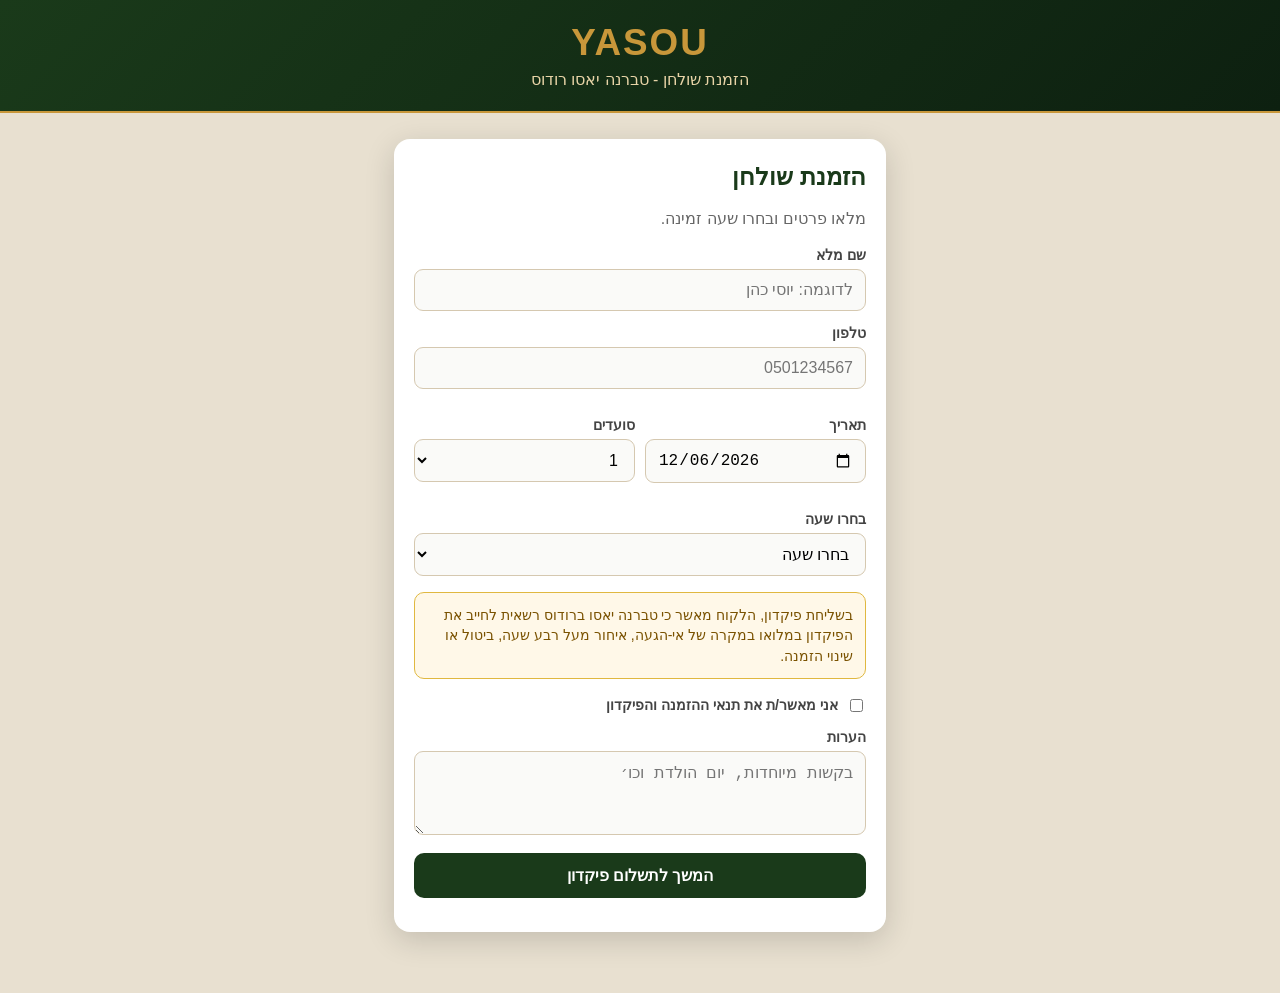
==== booking/index.html @ 4034d5fc "Add files via upload" ====
<!doctype html>
<html lang="he" dir="rtl">
<head>
<meta charset="UTF-8">
<meta name="viewport" content="width=device-width, initial-scale=1.0">
<title>הזמנת שולחן | Yasou Taverna</title>
<link rel="stylesheet" href="css/booking.css">
</head>
<body>
<header class="hero">
  <div class="brand">YASOU</div>
  <p>הזמנת שולחן - טברנה יאסו רודוס</p>
</header>

<main class="wrap">
  <section class="card" id="stepForm">
    <h1>הזמנת שולחן</h1>
    <p class="muted">מלאו פרטים ובחרו שעה זמינה.</p>

    <div class="field"><label>שם מלא</label><input id="customerName" autocomplete="name" placeholder="לדוגמה: יוסי כהן"></div>
    <div class="field"><label>טלפון</label><input id="phone" inputmode="tel" autocomplete="tel" placeholder="0501234567"></div>

    <div class="row">
      <div class="field"><label>תאריך</label><input id="date" type="date"></div>
      <div class="field"><label>סועדים</label><select id="guests"></select></div>
    </div>

    <div class="field">
      <label>בחרו שעה</label>
      <select id="time"><option value="">בחרו שעה</option></select>
    </div>

    <div class="legal">
      בשליחת פיקדון, הלקוח מאשר כי טברנה יאסו ברודוס רשאית לחייב את הפיקדון במלואו במקרה של אי-הגעה, איחור מעל רבע שעה, ביטול או שינוי הזמנה.
    </div>

    <label class="agree"><input type="checkbox" id="agree"> אני מאשר/ת את תנאי ההזמנה והפיקדון</label>

    <div class="field"><label>הערות</label><textarea id="notes" placeholder="בקשות מיוחדות, יום הולדת וכו׳"></textarea></div>

    <button id="continueBtn" class="btn primary">המשך לתשלום פיקדון</button>
    <div class="error" id="errorBox"></div>
  </section>

  <section class="card hidden" id="stepPayment">
    <h2>כמעט סיימנו</h2>
    <div class="summary" id="summaryBox"></div>

    <a class="btn bit" href="https://www.bitpay.co.il/app/me/672C703C-84B6-5622-19CF-CF25BD06FA6AB39E" target="_blank" rel="noopener">מעבר לתשלום פיקדון ב-Bit</a>

    <p class="hint">לאחר התשלום בביט, חזור/חזרי לכאן ולחץ/י על שליחת ההזמנה.</p>

    <button id="submitBtn" class="btn primary">שליחת ההזמנה</button>
    <button id="backBtn" class="btn secondary">חזרה לעריכה</button>

    <div class="ok hidden" id="okBox">ההזמנה נשלחה בהצלחה.</div>
    <div class="error" id="paymentErrorBox"></div>
  </section>
</main>

<script type="module" src="js/booking.js"></script>
</body>
</html>
---- booking/css/booking.css ----
*{box-sizing:border-box}body{margin:0;min-height:100vh;background:#e8e0d0;color:#2b2b2b;font-family:Assistant,"Segoe UI",Arial,sans-serif}.hero{background:linear-gradient(135deg,#1a3a1a,#0d2010);color:#fff;text-align:center;padding:22px 14px;border-bottom:2px solid #c8973a}.brand{font-size:2.3rem;font-weight:900;letter-spacing:2px;color:#c8973a}.hero p{margin:6px 0 0;color:#e8d4a7}.wrap{max-width:520px;margin:26px auto 60px;padding:0 14px}.card{background:#fff;border-radius:16px;padding:24px 20px;box-shadow:0 8px 30px rgba(0,0,0,.16)}h1,h2{margin:0 0 10px;color:#1a3a1a}.muted,.hint{color:#666;line-height:1.5}.field{margin:14px 0}label{display:block;font-size:.9rem;font-weight:800;margin-bottom:6px;color:#444}input,select,textarea{width:100%;border:1.5px solid #d5c8b0;border-radius:9px;background:#fafaf8;padding:11px 12px;font-size:1rem}textarea{min-height:84px;resize:vertical}input:focus,select:focus,textarea:focus{outline:none;border-color:#c8973a;background:white}.row{display:grid;grid-template-columns:1fr 1fr;gap:10px}.legal{background:#fff8e8;border:1.5px solid #e0b840;color:#7a5200;border-radius:10px;padding:12px;line-height:1.45;font-size:.88rem;margin:16px 0}.agree{display:flex;gap:8px;align-items:center;line-height:1.4}.agree input{width:auto}.btn{display:block;width:100%;border:0;border-radius:10px;padding:13px;margin-top:12px;font-weight:900;font-size:1rem;text-align:center;text-decoration:none;cursor:pointer}.primary{background:#1a3a1a;color:white}.secondary{background:#eee;color:#333}.bit{background:#0057b7;color:#fff}.error{color:#c0392b;font-weight:800;margin-top:10px;line-height:1.4}.ok{background:#e9f7ee;color:#1a5e30;border:1.5px solid #6fcf97;border-radius:10px;padding:12px;margin-top:12px}.summary{background:#f7f4ee;border:1px solid #e0d5c0;border-radius:10px;padding:14px;margin:14px 0;line-height:1.8}.hidden{display:none!important}.success{text-align:center}@media(max-width:420px){.row{grid-template-columns:1fr}.brand{font-size:1.8rem}}
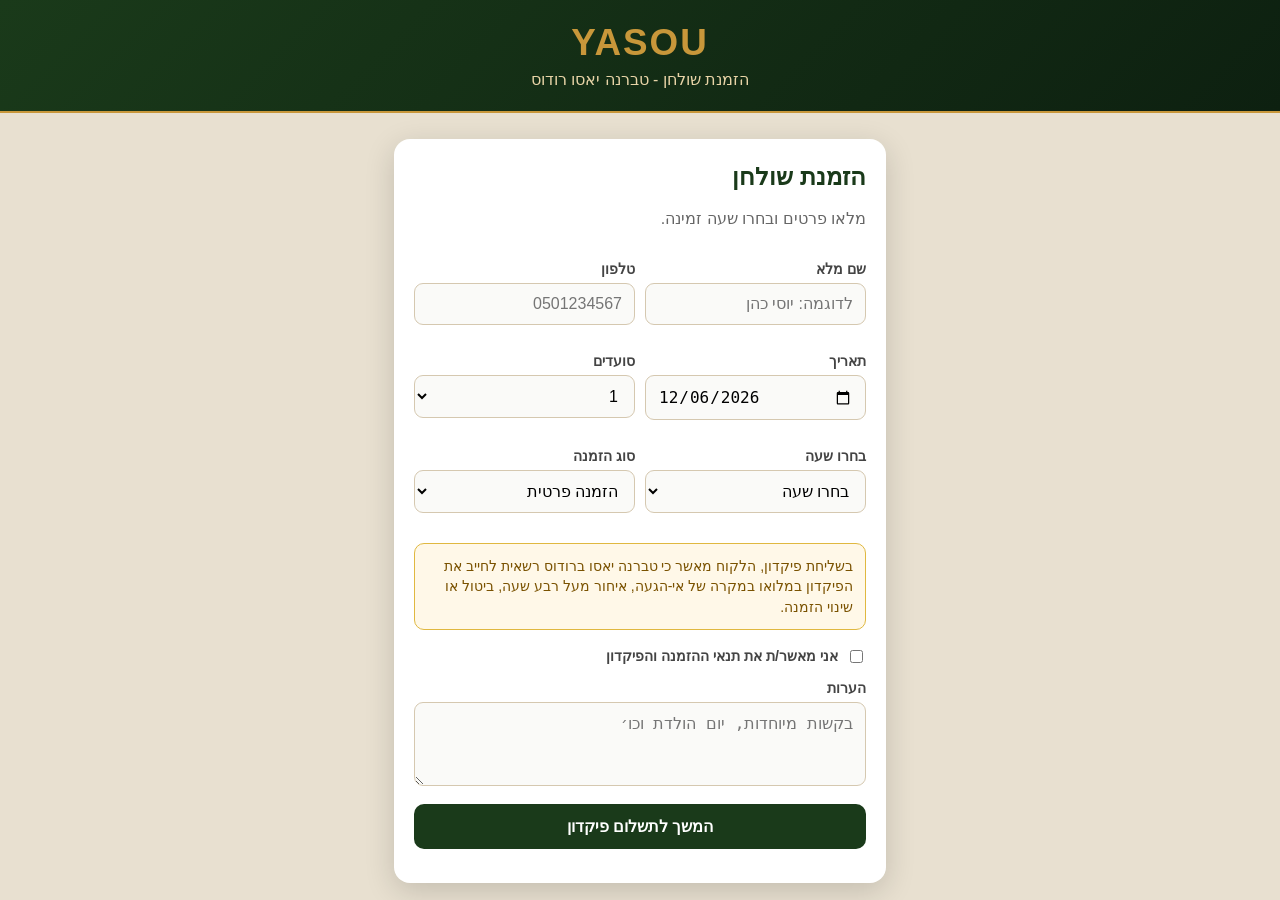
==== commit cea5e92a: "Refactor booking form layout and improve structure" ====
--- a/booking/index.html
+++ b/booking/index.html
@@ -17,26 +17,82 @@
     <h1>הזמנת שולחן</h1>
     <p class="muted">מלאו פרטים ובחרו שעה זמינה.</p>
 
-    <div class="field"><label>שם מלא</label><input id="customerName" autocomplete="name" placeholder="לדוגמה: יוסי כהן"></div>
-    <div class="field"><label>טלפון</label><input id="phone" inputmode="tel" autocomplete="tel" placeholder="0501234567"></div>
+    <div class="row">
+      <div class="field">
+        <label>שם מלא</label>
+        <input id="customerName" autocomplete="name" placeholder="לדוגמה: יוסי כהן">
+      </div>
+
+      <div class="field">
+        <label>טלפון</label>
+        <input id="phone" inputmode="tel" autocomplete="tel" placeholder="0501234567">
+      </div>
+    </div>
 
     <div class="row">
-      <div class="field"><label>תאריך</label><input id="date" type="date"></div>
-      <div class="field"><label>סועדים</label><select id="guests"></select></div>
+      <div class="field">
+        <label>תאריך</label>
+        <input id="date" type="date">
+      </div>
+
+      <div class="field">
+        <label>סועדים</label>
+        <select id="guests">
+          <option value="1">1</option>
+          <option value="2">2</option>
+          <option value="3">3</option>
+          <option value="4">4</option>
+          <option value="5">5</option>
+          <option value="6">6</option>
+          <option value="7">7</option>
+          <option value="8">8</option>
+          <option value="9">9</option>
+          <option value="10">10</option>
+          <option value="11">11</option>
+          <option value="12">12</option>
+        </select>
+      </div>
     </div>
 
-    <div class="field">
-      <label>בחרו שעה</label>
-      <select id="time"><option value="">בחרו שעה</option></select>
+    <div class="row">
+      <div class="field">
+        <label>בחרו שעה</label>
+        <select id="time">
+          <option value="">בחרו שעה</option>
+          <option value="20:00">20:00</option>
+          <option value="20:05">20:05</option>
+          <option value="20:10">20:10</option>
+          <option value="20:30">20:30</option>
+          <option value="20:35">20:35</option>
+          <option value="21:00">21:00</option>
+          <option value="21:05">21:05</option>
+          <option value="21:10">21:10</option>
+          <option value="21:15">21:15</option>
+        </select>
+      </div>
+
+      <div class="field">
+        <label>סוג הזמנה</label>
+        <select id="reservationType">
+          <option value="private">הזמנה פרטית</option>
+          <option value="group">הזמנה כקבוצה</option>
+        </select>
+      </div>
     </div>
 
     <div class="legal">
       בשליחת פיקדון, הלקוח מאשר כי טברנה יאסו ברודוס רשאית לחייב את הפיקדון במלואו במקרה של אי-הגעה, איחור מעל רבע שעה, ביטול או שינוי הזמנה.
     </div>
 
-    <label class="agree"><input type="checkbox" id="agree"> אני מאשר/ת את תנאי ההזמנה והפיקדון</label>
+    <label class="agree">
+      <input type="checkbox" id="agree">
+      אני מאשר/ת את תנאי ההזמנה והפיקדון
+    </label>
 
-    <div class="field"><label>הערות</label><textarea id="notes" placeholder="בקשות מיוחדות, יום הולדת וכו׳"></textarea></div>
+    <div class="field">
+      <label>הערות</label>
+      <textarea id="notes" placeholder="בקשות מיוחדות, יום הולדת וכו׳"></textarea>
+    </div>
 
     <button id="continueBtn" class="btn primary">המשך לתשלום פיקדון</button>
     <div class="error" id="errorBox"></div>
@@ -46,7 +102,9 @@
     <h2>כמעט סיימנו</h2>
     <div class="summary" id="summaryBox"></div>
 
-    <a class="btn bit" href="https://www.bitpay.co.il/app/me/672C703C-84B6-5622-19CF-CF25BD06FA6AB39E" target="_blank" rel="noopener">מעבר לתשלום פיקדון ב-Bit</a>
+    <a class="btn bit" href="https://www.bitpay.co.il/app/me/672C703C-84B6-5622-19CF-CF25BD06FA6AB39E" target="_blank" rel="noopener">
+      מעבר לתשלום פיקדון ב-Bit
+    </a>
 
     <p class="hint">לאחר התשלום בביט, חזור/חזרי לכאן ולחץ/י על שליחת ההזמנה.</p>
 
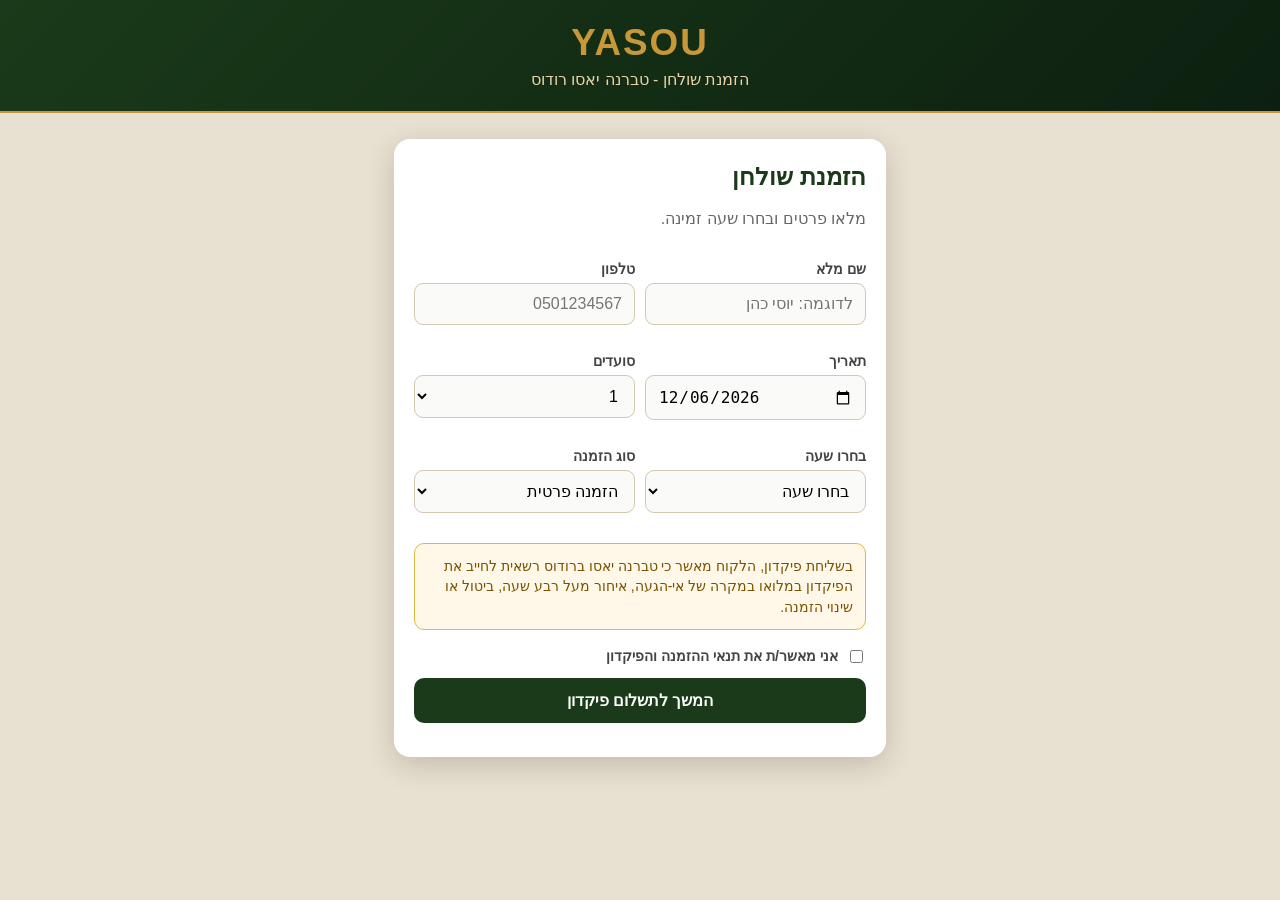
==== commit 6720cfed: "Enhance booking form with receipt upload feature Added functionality for uploading payment receipt a" ====
--- a/booking/index.html
+++ b/booking/index.html
@@ -6,6 +6,7 @@
 <title>הזמנת שולחן | Yasou Taverna</title>
 <link rel="stylesheet" href="css/booking.css">
 </head>
+
 <body>
 <header class="hero">
   <div class="brand">YASOU</div>
@@ -89,26 +90,43 @@
       אני מאשר/ת את תנאי ההזמנה והפיקדון
     </label>
 
-    <div class="field">
-      <label>הערות</label>
-      <textarea id="notes" placeholder="בקשות מיוחדות, יום הולדת וכו׳"></textarea>
-    </div>
-
     <button id="continueBtn" class="btn primary">המשך לתשלום פיקדון</button>
     <div class="error" id="errorBox"></div>
   </section>
 
   <section class="card hidden" id="stepPayment">
     <h2>כמעט סיימנו</h2>
+
     <div class="summary" id="summaryBox"></div>
 
     <a class="btn bit" href="https://www.bitpay.co.il/app/me/672C703C-84B6-5622-19CF-CF25BD06FA6AB39E" target="_blank" rel="noopener">
       מעבר לתשלום פיקדון ב-Bit
     </a>
 
-    <p class="hint">לאחר התשלום בביט, חזור/חזרי לכאן ולחץ/י על שליחת ההזמנה.</p>
+    <p class="hint">
+      לאחר התשלום בביט, חזור/חזרי לכאן והעלו צילום ברור של קבלת התשלום.
+    </p>
 
-    <button id="submitBtn" class="btn primary">שליחת ההזמנה</button>
+    <div class="upload-box">
+      <label for="receiptFile" class="upload-label">
+        <span class="upload-icon">☁️</span>
+        <strong>העלאת קבלת תשלום</strong>
+        <small>קובץ תמונה בלבד: JPG / PNG</small>
+      </label>
+
+      <input id="receiptFile" type="file" accept="image/png,image/jpeg,image/jpg" hidden>
+
+      <div class="receipt-preview hidden" id="receiptPreview">
+        <img id="receiptImage" alt="קבלת תשלום">
+        <p id="receiptFileName"></p>
+      </div>
+    </div>
+
+    <div class="info-box">
+      נא להעלות צילום ברור של קבלת התשלום מביט.
+    </div>
+
+    <button id="submitBtn" class="btn primary" disabled>שליחת ההזמנה</button>
     <button id="backBtn" class="btn secondary">חזרה לעריכה</button>
 
     <div class="ok hidden" id="okBox">ההזמנה נשלחה בהצלחה.</div>
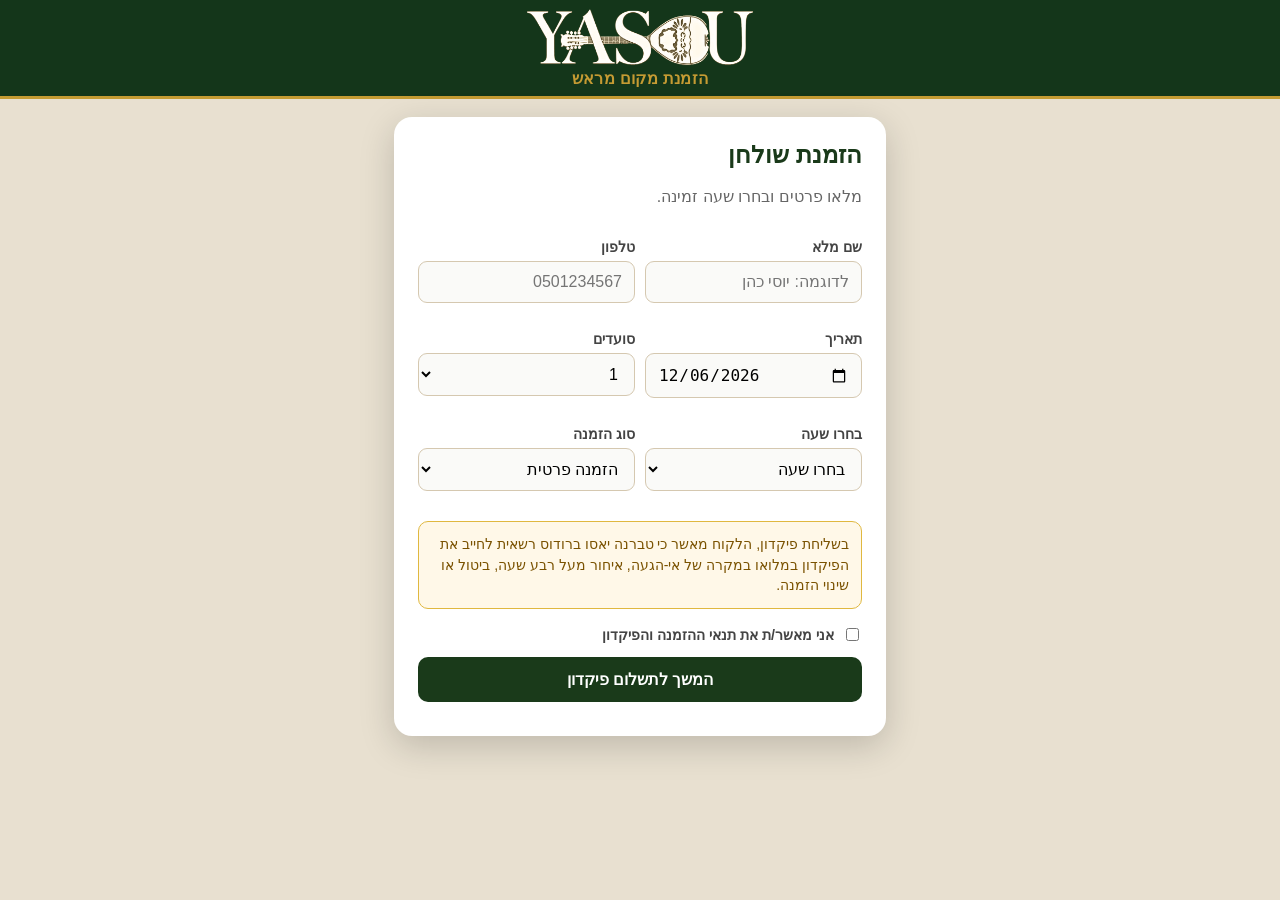
==== commit 8c1e0c85: "Add favicon link to booking page" ====
--- a/booking/index.html
+++ b/booking/index.html
@@ -4,13 +4,19 @@
 <meta charset="UTF-8">
 <meta name="viewport" content="width=device-width, initial-scale=1.0">
 <title>הזמנת שולחן | Yasou Taverna</title>
+<link rel="icon" type="image/x-icon" href="../assets/images/favicon.ico"> 
 <link rel="stylesheet" href="css/booking.css">
 </head>
 
 <body>
 <header class="hero">
-  <div class="brand">YASOU</div>
-  <p>הזמנת שולחן - טברנה יאסו רודוס</p>
+    <img src="../assets/images/logo.png"
+         alt="YASOU"
+         class="hero-logo">
+
+    <p class="hero-subtitle">
+        הזמנת מקום מראש
+    </p>
 </header>
 
 <main class="wrap">
--- a/booking/css/booking.css
+++ b/booking/css/booking.css
@@ -1 +1,278 @@
-*{box-sizing:border-box}body{margin:0;min-height:100vh;background:#e8e0d0;color:#2b2b2b;font-family:Assistant,"Segoe UI",Arial,sans-serif}.hero{background:linear-gradient(135deg,#1a3a1a,#0d2010);color:#fff;text-align:center;padding:22px 14px;border-bottom:2px solid #c8973a}.brand{font-size:2.3rem;font-weight:900;letter-spacing:2px;color:#c8973a}.hero p{margin:6px 0 0;color:#e8d4a7}.wrap{max-width:520px;margin:26px auto 60px;padding:0 14px}.card{background:#fff;border-radius:16px;padding:24px 20px;box-shadow:0 8px 30px rgba(0,0,0,.16)}h1,h2{margin:0 0 10px;color:#1a3a1a}.muted,.hint{color:#666;line-height:1.5}.field{margin:14px 0}label{display:block;font-size:.9rem;font-weight:800;margin-bottom:6px;color:#444}input,select,textarea{width:100%;border:1.5px solid #d5c8b0;border-radius:9px;background:#fafaf8;padding:11px 12px;font-size:1rem}textarea{min-height:84px;resize:vertical}input:focus,select:focus,textarea:focus{outline:none;border-color:#c8973a;background:white}.row{display:grid;grid-template-columns:1fr 1fr;gap:10px}.legal{background:#fff8e8;border:1.5px solid #e0b840;color:#7a5200;border-radius:10px;padding:12px;line-height:1.45;font-size:.88rem;margin:16px 0}.agree{display:flex;gap:8px;align-items:center;line-height:1.4}.agree input{width:auto}.btn{display:block;width:100%;border:0;border-radius:10px;padding:13px;margin-top:12px;font-weight:900;font-size:1rem;text-align:center;text-decoration:none;cursor:pointer}.primary{background:#1a3a1a;color:white}.secondary{background:#eee;color:#333}.bit{background:#0057b7;color:#fff}.error{color:#c0392b;font-weight:800;margin-top:10px;line-height:1.4}.ok{background:#e9f7ee;color:#1a5e30;border:1.5px solid #6fcf97;border-radius:10px;padding:12px;margin-top:12px}.summary{background:#f7f4ee;border:1px solid #e0d5c0;border-radius:10px;padding:14px;margin:14px 0;line-height:1.8}.hidden{display:none!important}.success{text-align:center}@media(max-width:420px){.row{grid-template-columns:1fr}.brand{font-size:1.8rem}}+* {
+  box-sizing: border-box;
+}
+
+body {
+  margin: 0;
+  min-height: 100vh;
+  background: #e8e0d0;
+  color: #2b2b2b;
+  font-family: Assistant, "Segoe UI", Arial, sans-serif;
+}
+
+.hero {
+  background: #14361a;
+  border-bottom: 3px solid #c59b33;
+  padding: 8px 20px 8px;
+  text-align: center;
+}
+
+.hero-logo {
+  display: block;
+  width: 240px;
+  max-width: 65%;
+  height: auto;
+  margin: 0 auto;
+}
+
+.hero-subtitle {
+  margin: 2px 0 0;
+  color: #c59b33;
+  font-size: 16px;
+  font-weight: 700;
+  letter-spacing: 0.3px;
+}
+
+.wrap {
+  max-width: 520px;
+  margin: 18px auto 60px;
+  padding: 0 14px;
+}
+
+.card {
+  background: #fff;
+  border-radius: 18px;
+  padding: 24px;
+  box-shadow: 0 10px 35px rgba(0, 0, 0, 0.18);
+}
+
+h1,
+h2 {
+  margin: 0 0 10px;
+  color: #1a3a1a;
+}
+
+.muted,
+.hint {
+  color: #666;
+  line-height: 1.5;
+}
+
+.field {
+  margin: 14px 0;
+}
+
+label {
+  display: block;
+  font-size: 0.9rem;
+  font-weight: 800;
+  margin-bottom: 6px;
+  color: #444;
+}
+
+input,
+select,
+textarea {
+  width: 100%;
+  border: 1.5px solid #d5c8b0;
+  border-radius: 9px;
+  background: #fafaf8;
+  padding: 11px 12px;
+  font-size: 1rem;
+}
+
+textarea {
+  min-height: 84px;
+  resize: vertical;
+}
+
+input:focus,
+select:focus,
+textarea:focus {
+  outline: none;
+  border-color: #c8973a;
+  background: white;
+}
+
+.row {
+  display: grid;
+  grid-template-columns: 1fr 1fr;
+  gap: 10px;
+}
+
+.legal {
+  background: #fff8e8;
+  border: 1.5px solid #e0b840;
+  color: #7a5200;
+  border-radius: 10px;
+  padding: 12px;
+  line-height: 1.45;
+  font-size: 0.88rem;
+  margin: 16px 0;
+}
+
+.agree {
+  display: flex;
+  gap: 8px;
+  align-items: center;
+  line-height: 1.4;
+}
+
+.agree input {
+  width: auto;
+}
+
+.btn {
+  display: block;
+  width: 100%;
+  border: 0;
+  border-radius: 10px;
+  padding: 13px;
+  margin-top: 12px;
+  font-weight: 900;
+  font-size: 1rem;
+  text-align: center;
+  text-decoration: none;
+  cursor: pointer;
+}
+
+.btn:disabled {
+  opacity: 0.45;
+  cursor: not-allowed;
+}
+
+.primary {
+  background: #1a3a1a;
+  color: white;
+}
+
+.secondary {
+  background: #eee;
+  color: #333;
+}
+
+.bit {
+  background: #0057b7;
+  color: #fff;
+}
+
+.error {
+  color: #c0392b;
+  font-weight: 800;
+  margin-top: 10px;
+  line-height: 1.4;
+}
+
+.ok {
+  background: #e9f7ee;
+  color: #1a5e30;
+  border: 1.5px solid #6fcf97;
+  border-radius: 10px;
+  padding: 12px;
+  margin-top: 12px;
+}
+
+.summary {
+  background: #f7f4ee;
+  border: 1px solid #e0d5c0;
+  border-radius: 10px;
+  padding: 14px;
+  margin: 14px 0;
+  line-height: 1.8;
+}
+
+.upload-box {
+  margin: 18px 0 12px;
+  border: 2px dashed #d5c8b0;
+  border-radius: 14px;
+  background: #faf7ef;
+  padding: 16px;
+  text-align: center;
+}
+
+.upload-label {
+  display: grid;
+  gap: 6px;
+  justify-items: center;
+  cursor: pointer;
+  margin: 0;
+  color: #1a3a1a;
+}
+
+.upload-label strong {
+  font-size: 1rem;
+}
+
+.upload-label small {
+  color: #777;
+  font-weight: 700;
+}
+
+.upload-icon {
+  font-size: 2rem;
+}
+
+.receipt-preview {
+  margin-top: 14px;
+  display: grid;
+  gap: 8px;
+  justify-items: center;
+}
+
+.receipt-preview img {
+  max-width: 100%;
+  max-height: 220px;
+  border-radius: 10px;
+  border: 1px solid #d5c8b0;
+  object-fit: contain;
+  background: white;
+}
+
+.receipt-preview p {
+  margin: 0;
+  color: #1a3a1a;
+  font-weight: 800;
+  word-break: break-word;
+}
+
+.info-box {
+  background: #eef5ff;
+  color: #0057b7;
+  border: 1.5px solid #b6d4ff;
+  border-radius: 10px;
+  padding: 11px 12px;
+  font-weight: 800;
+  font-size: 0.9rem;
+  line-height: 1.45;
+}
+
+.hidden {
+  display: none !important;
+}
+
+.success {
+  text-align: center;
+}
+
+@media (max-width: 520px) {
+  .row {
+    grid-template-columns: 1fr;
+  }
+
+  .hero {
+    padding: 6px 12px;
+  }
+
+  .hero-logo {
+    width: 180px;
+    max-width: 75%;
+  }
+
+  .hero-subtitle {
+    font-size: 14px;
+  }
+
+  .wrap {
+    margin-top: 12px;
+  }
+}
